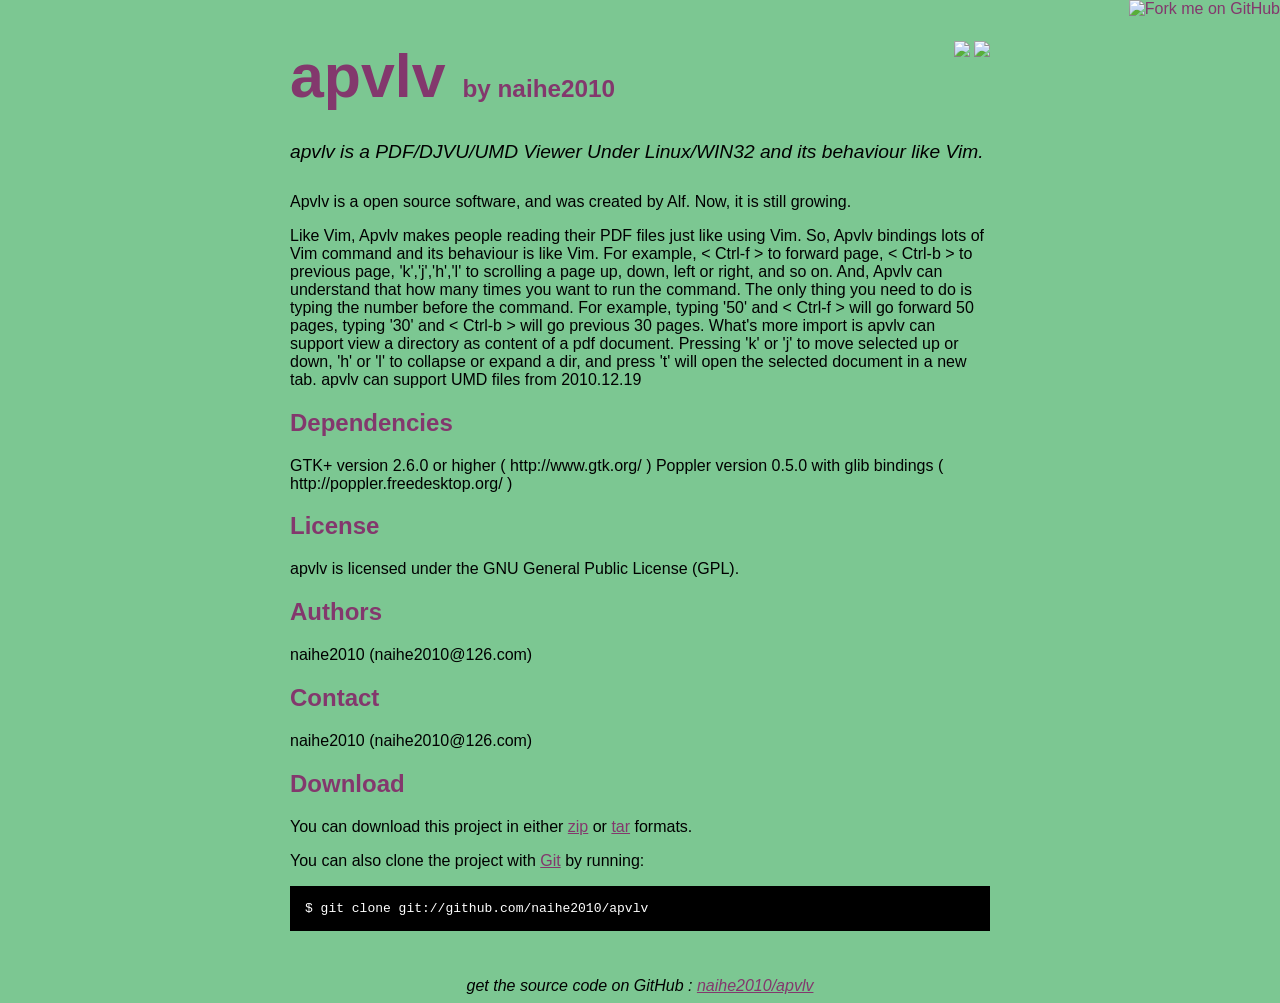
==== index.html @ 561decd7 "github generated gh-pages branch" ====
<!DOCTYPE html>
<html>
<head>
  <meta charset='utf-8'>

  <title>naihe2010/apvlv @ GitHub</title>

  <style type="text/css">
    body {
      margin-top: 1.0em;
      background-color: #7cc792;
      font-family: Helvetica, Arial, FreeSans, san-serif;
      color: #000000;
    }
    #container {
      margin: 0 auto;
      width: 700px;
    }
    h1 { font-size: 3.8em; color: #83386d; margin-bottom: 3px; }
    h1 .small { font-size: 0.4em; }
    h1 a { text-decoration: none }
    h2 { font-size: 1.5em; color: #83386d; }
    h3 { text-align: center; color: #83386d; }
    a { color: #83386d; }
    .description { font-size: 1.2em; margin-bottom: 30px; margin-top: 30px; font-style: italic;}
    .download { float: right; }
    pre { background: #000; color: #fff; padding: 15px;}
    hr { border: 0; width: 80%; border-bottom: 1px solid #aaa}
    .footer { text-align:center; padding-top:30px; font-style: italic; }
  </style>
</head>

<body>
  <a href="http://github.com/naihe2010/apvlv"><img style="position: absolute; top: 0; right: 0; border: 0;" src="http://s3.amazonaws.com/github/ribbons/forkme_right_darkblue_121621.png" alt="Fork me on GitHub" /></a>

  <div id="container">

    <div class="download">
      <a href="http://github.com/naihe2010/apvlv/zipball/master">
        <img border="0" width="90" src="http://github.com/images/modules/download/zip.png"></a>
      <a href="http://github.com/naihe2010/apvlv/tarball/master">
        <img border="0" width="90" src="http://github.com/images/modules/download/tar.png"></a>
    </div>

    <h1><a href="http://github.com/naihe2010/apvlv">apvlv</a>
      <span class="small">by <a href="http://github.com/naihe2010">naihe2010</a></span></h1>

    <div class="description">
      apvlv is a PDF/DJVU/UMD Viewer Under Linux/WIN32 and its behaviour like Vim.
    </div>

    <p><p>Apvlv is a open source software, and was created by Alf. Now, it is still growing.

<p>Like Vim, Apvlv makes people reading their PDF files just like using Vim.

So, Apvlv bindings lots of Vim command and its behaviour is like Vim. For example, < Ctrl-f > to forward page, < Ctrl-b > to previous page, 'k','j','h','l' to scrolling a page up, down, left or right, and so on.

And, Apvlv can understand that how many times you want to run the command.

The only thing you need to do is typing the number before the command. For example, typing '50' and < Ctrl-f > will go forward 50 pages, typing '30' and < Ctrl-b > will go previous 30 pages.

What's more import is apvlv can support view a directory as content of a pdf document. Pressing 'k' or 'j' to move selected up or down, 'h' or 'l' to collapse or expand a dir, and press 't' will open the selected document in a new tab.

apvlv can support UMD files from 2010.12.19


</p><h2>Dependencies</h2>
<p>GTK+ version 2.6.0 or higher ( http://www.gtk.org/ )
Poppler version 0.5.0 with glib bindings ( http://poppler.freedesktop.org/ ) </p>
<h2>License</h2>
<p>apvlv is licensed under the GNU General Public License (GPL).</p>
<h2>Authors</h2>
<p>naihe2010 (naihe2010@126.com)  </p>
<h2>Contact</h2>
<p>naihe2010 (naihe2010@126.com)<br/>      </p>


    <h2>Download</h2>
    <p>
      You can download this project in either
      <a href="http://github.com/naihe2010/apvlv/zipball/master">zip</a> or
      <a href="http://github.com/naihe2010/apvlv/tarball/master">tar</a> formats.
    </p>
    <p>You can also clone the project with <a href="http://git-scm.com">Git</a>
      by running:
      <pre>$ git clone git://github.com/naihe2010/apvlv</pre>
    </p>

    <div class="footer">
      get the source code on GitHub : <a href="http://github.com/naihe2010/apvlv">naihe2010/apvlv</a>
    </div>

  </div>

  
</body>
</html>
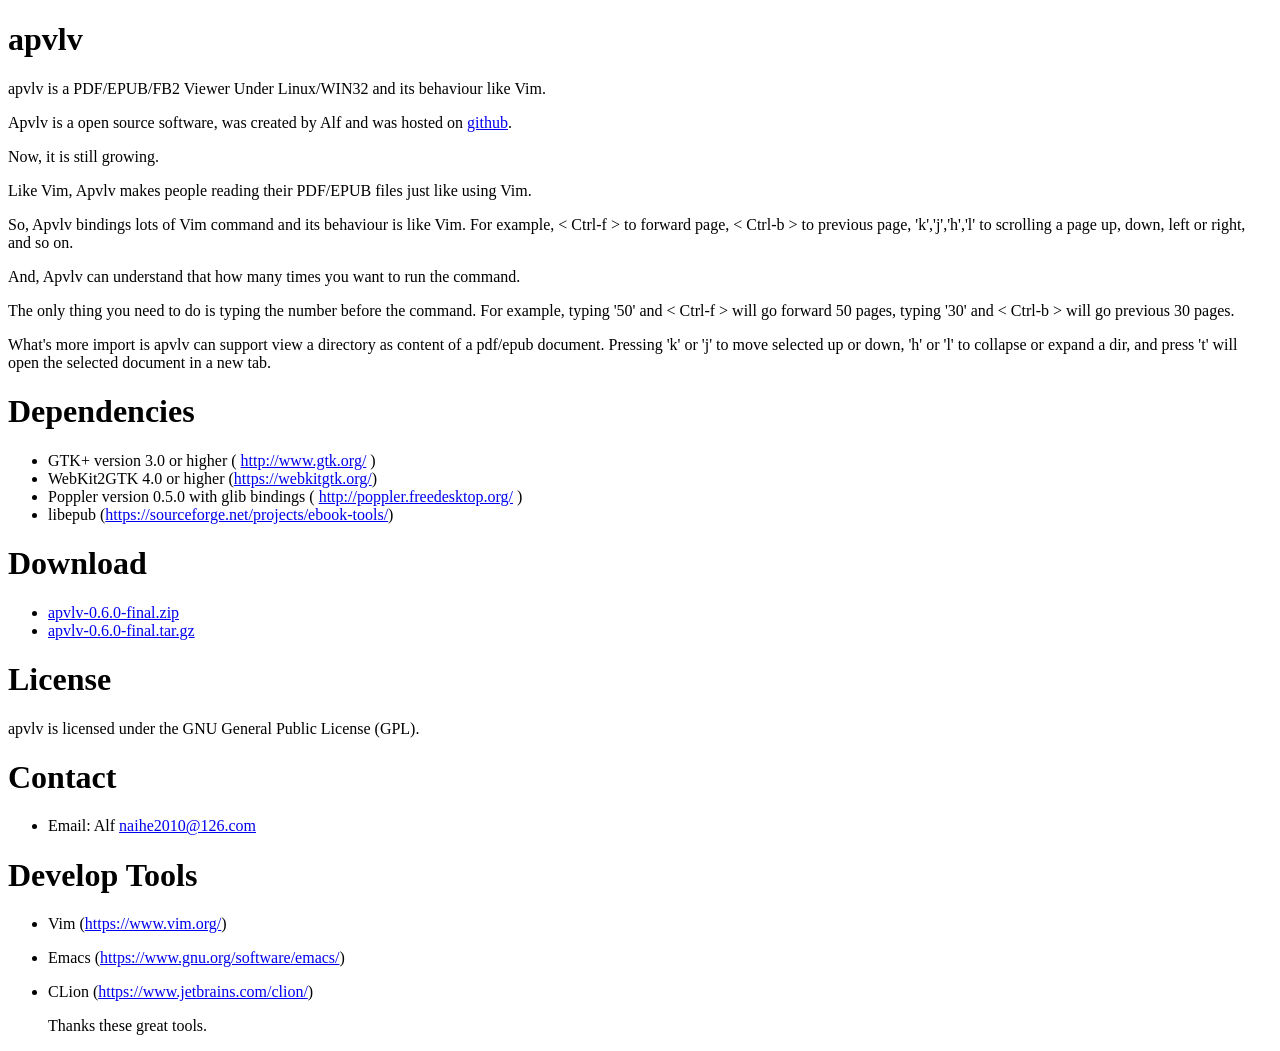
==== commit fe9b3db4: "update index.html" ====
--- a/index.html
+++ b/index.html
@@ -1,98 +1,49 @@
-<!DOCTYPE html>
+<!doctype html>
 <html>
 <head>
-  <meta charset='utf-8'>
+<meta charset='UTF-8'><meta name='viewport' content='width=device-width initial-scale=1'>
+<title>README</title>
+</head>
+<body><h1 id='apvlv'>apvlv</h1>
+<p>apvlv is a PDF/EPUB/FB2 Viewer Under Linux/WIN32 and its behaviour like Vim.</p>
+<p>Apvlv is a open source software, was created by Alf and was hosted on <a href='https://github.com/naihe2010/apvlv'>github</a>.</p>
+<p>Now, it is still growing.</p>
+<p>Like Vim, Apvlv makes people reading their PDF/EPUB files just like using Vim.</p>
+<p>So, Apvlv bindings lots of Vim command and its behaviour is like Vim. For example, &lt; Ctrl-f &gt; to forward page, &lt; Ctrl-b &gt; to previous page, &#39;k&#39;,&#39;j&#39;,&#39;h&#39;,&#39;l&#39; to scrolling a page up, down, left or right, and so on.</p>
+<p>And, Apvlv can understand that how many times you want to run the command.</p>
+<p>The only thing you need to do is typing the number before the command. For example, typing &#39;50&#39; and &lt; Ctrl-f &gt; will go forward 50 pages, typing &#39;30&#39; and &lt; Ctrl-b &gt; will go previous 30 pages.</p>
+<p>What&#39;s more import is apvlv can support view a directory as content of a pdf/epub document. Pressing &#39;k&#39; or &#39;j&#39; to move selected up or down, &#39;h&#39; or &#39;l&#39; to collapse or expand a dir, and press &#39;t&#39; will open the selected document in a new tab.</p>
+<h1 id='dependencies'>Dependencies</h1>
+<ul>
+<li>GTK+ version 3.0 or higher ( <a href='http://www.gtk.org/' target='_blank' class='url'>http://www.gtk.org/</a> )</li>
+<li>WebKit2GTK 4.0 or higher (<a href='https://webkitgtk.org/' target='_blank' class='url'>https://webkitgtk.org/</a>)</li>
+<li>Poppler version 0.5.0 with glib bindings ( <a href='http://poppler.freedesktop.org/' target='_blank' class='url'>http://poppler.freedesktop.org/</a> )</li>
+<li>libepub (<a href='https://sourceforge.net/projects/ebook-tools/' target='_blank' class='url'>https://sourceforge.net/projects/ebook-tools/</a>)</li>
 
-  <title>naihe2010/apvlv @ GitHub</title>
+</ul>
+<h1 id='download'>Download</h1>
+<ul>
+<li><a href='https://github.com/naihe2010/apvlv/archive/v0.6.0-final.zip'>apvlv-0.6.0-final.zip</a></li>
+<li><a href='https://github.com/naihe2010/apvlv/archive/v0.6.0-final.tar.gz'>apvlv-0.6.0-final.tar.gz</a></li>
 
-  <style type="text/css">
-    body {
-      margin-top: 1.0em;
-      background-color: #7cc792;
-      font-family: Helvetica, Arial, FreeSans, san-serif;
-      color: #000000;
-    }
-    #container {
-      margin: 0 auto;
-      width: 700px;
-    }
-    h1 { font-size: 3.8em; color: #83386d; margin-bottom: 3px; }
-    h1 .small { font-size: 0.4em; }
-    h1 a { text-decoration: none }
-    h2 { font-size: 1.5em; color: #83386d; }
-    h3 { text-align: center; color: #83386d; }
-    a { color: #83386d; }
-    .description { font-size: 1.2em; margin-bottom: 30px; margin-top: 30px; font-style: italic;}
-    .download { float: right; }
-    pre { background: #000; color: #fff; padding: 15px;}
-    hr { border: 0; width: 80%; border-bottom: 1px solid #aaa}
-    .footer { text-align:center; padding-top:30px; font-style: italic; }
-  </style>
-</head>
+</ul>
+<h1 id='license'>License</h1>
+<p>apvlv is licensed under the GNU General Public License (GPL).</p>
+<h1 id='contact'>Contact</h1>
+<ul>
+<li>Email: Alf <a href='mailto:naihe2010@126.com'>naihe2010@126.com</a></li>
 
-<body>
-  <a href="http://github.com/naihe2010/apvlv"><img style="position: absolute; top: 0; right: 0; border: 0;" src="http://s3.amazonaws.com/github/ribbons/forkme_right_darkblue_121621.png" alt="Fork me on GitHub" /></a>
+</ul>
+<h1 id='develop-tools'>Develop Tools</h1>
+<ul>
+<li><p>Vim (<a href='https://www.vim.org/' target='_blank' class='url'>https://www.vim.org/</a>)</p>
+</li>
+<li><p>Emacs (<a href='https://www.gnu.org/software/emacs/' target='_blank' class='url'>https://www.gnu.org/software/emacs/</a>)</p>
+</li>
+<li><p>CLion (<a href='https://www.jetbrains.com/clion/' target='_blank' class='url'>https://www.jetbrains.com/clion/</a>)</p>
+<p>Thanks these great tools.</p>
+</li>
 
-  <div id="container">
-
-    <div class="download">
-      <a href="http://github.com/naihe2010/apvlv/zipball/master">
-        <img border="0" width="90" src="http://github.com/images/modules/download/zip.png"></a>
-      <a href="http://github.com/naihe2010/apvlv/tarball/master">
-        <img border="0" width="90" src="http://github.com/images/modules/download/tar.png"></a>
-    </div>
-
-    <h1><a href="http://github.com/naihe2010/apvlv">apvlv</a>
-      <span class="small">by <a href="http://github.com/naihe2010">naihe2010</a></span></h1>
-
-    <div class="description">
-      apvlv is a PDF/DJVU/UMD Viewer Under Linux/WIN32 and its behaviour like Vim.
-    </div>
-
-    <p><p>Apvlv is a open source software, and was created by Alf. Now, it is still growing.
-
-<p>Like Vim, Apvlv makes people reading their PDF files just like using Vim.
-
-So, Apvlv bindings lots of Vim command and its behaviour is like Vim. For example, < Ctrl-f > to forward page, < Ctrl-b > to previous page, 'k','j','h','l' to scrolling a page up, down, left or right, and so on.
-
-And, Apvlv can understand that how many times you want to run the command.
-
-The only thing you need to do is typing the number before the command. For example, typing '50' and < Ctrl-f > will go forward 50 pages, typing '30' and < Ctrl-b > will go previous 30 pages.
-
-What's more import is apvlv can support view a directory as content of a pdf document. Pressing 'k' or 'j' to move selected up or down, 'h' or 'l' to collapse or expand a dir, and press 't' will open the selected document in a new tab.
-
-apvlv can support UMD files from 2010.12.19
-
-
-</p><h2>Dependencies</h2>
-<p>GTK+ version 2.6.0 or higher ( http://www.gtk.org/ )
-Poppler version 0.5.0 with glib bindings ( http://poppler.freedesktop.org/ ) </p>
-<h2>License</h2>
-<p>apvlv is licensed under the GNU General Public License (GPL).</p>
-<h2>Authors</h2>
-<p>naihe2010 (naihe2010@126.com)  </p>
-<h2>Contact</h2>
-<p>naihe2010 (naihe2010@126.com)-<br/>      </p>
-
-
-    <h2>Download</h2>
-    <p>
-      You can download this project in either
-      <a href="http://github.com/naihe2010/apvlv/zipball/master">zip</a> or
-      <a href="http://github.com/naihe2010/apvlv/tarball/master">tar</a> formats.
-    </p>
-    <p>You can also clone the project with <a href="http://git-scm.com">Git</a>
-      by running:
-      <pre>$ git clone git://github.com/naihe2010/apvlv</pre>
-    </p>
-
-    <div class="footer">
-      get the source code on GitHub : <a href="http://github.com/naihe2010/apvlv">naihe2010/apvlv</a>
-    </div>
-
-  </div>
-
-  
+</ul>
 </body>
 </html>
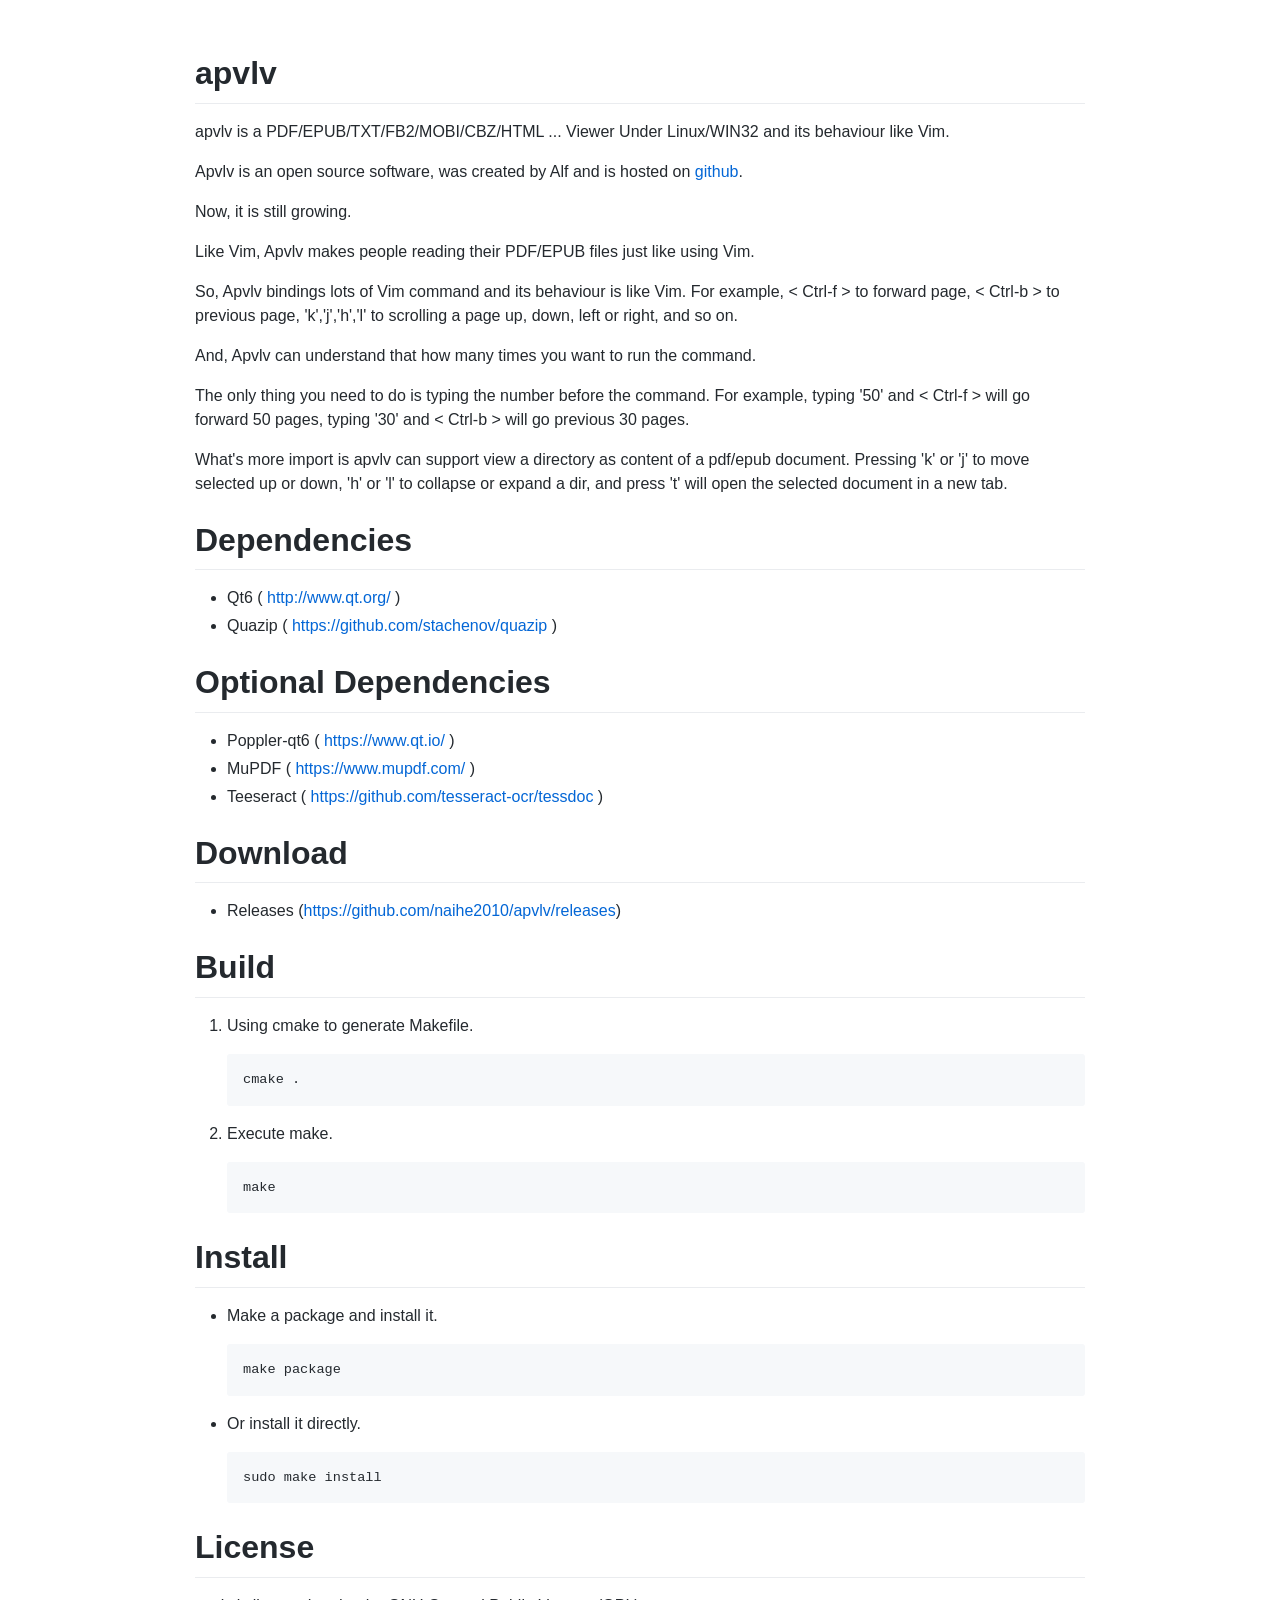
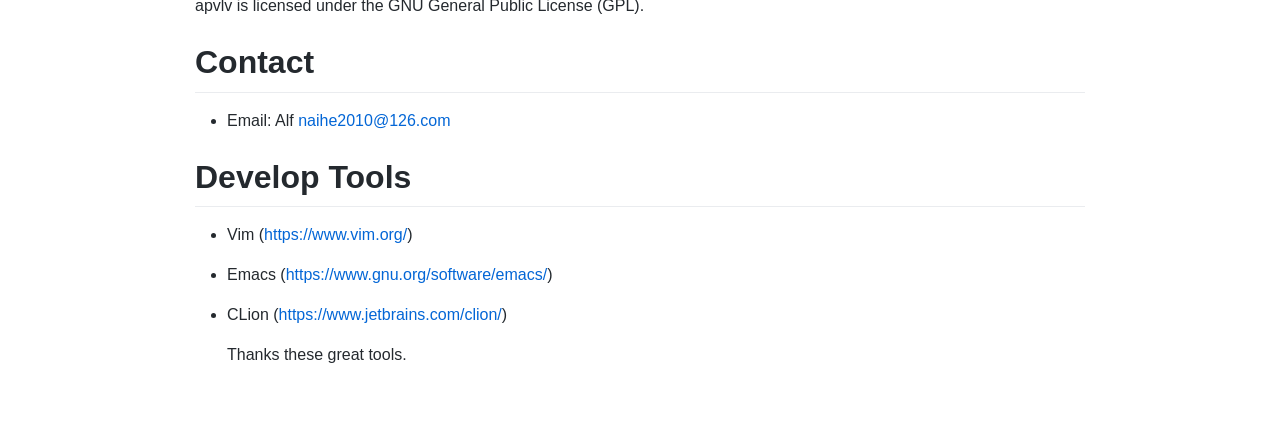
==== commit e49e75c8: "update index.html which exported from Marktext" ====
--- a/index.html
+++ b/index.html
@@ -1,49 +1,1311 @@
-<!doctype html>
-<html>
+<!DOCTYPE html>
+<html lang="en">
 <head>
-<meta charset='UTF-8'><meta name='viewport' content='width=device-width initial-scale=1'>
-<title>README</title>
+  <meta charset="UTF-8">
+  <meta name="viewport" content="width=device-width, initial-scale=1">
+  <title></title>
+  <style>
+  @font-face {
+  font-family: octicons-link;
+  src: url([data-uri]) format('woff');
+}
+
+.markdown-body .octicon {
+  display: inline-block;
+  fill: currentColor;
+  vertical-align: text-bottom;
+}
+
+.markdown-body .anchor {
+  float: left;
+  line-height: 1;
+  margin-left: -20px;
+  padding-right: 4px;
+}
+
+.markdown-body .anchor:focus {
+  outline: none;
+}
+
+.markdown-body h1 .octicon-link,
+.markdown-body h2 .octicon-link,
+.markdown-body h3 .octicon-link,
+.markdown-body h4 .octicon-link,
+.markdown-body h5 .octicon-link,
+.markdown-body h6 .octicon-link {
+  color: #1b1f23;
+  vertical-align: middle;
+  visibility: hidden;
+}
+
+.markdown-body h1:hover .anchor,
+.markdown-body h2:hover .anchor,
+.markdown-body h3:hover .anchor,
+.markdown-body h4:hover .anchor,
+.markdown-body h5:hover .anchor,
+.markdown-body h6:hover .anchor {
+  text-decoration: none;
+}
+
+.markdown-body h1:hover .anchor .octicon-link,
+.markdown-body h2:hover .anchor .octicon-link,
+.markdown-body h3:hover .anchor .octicon-link,
+.markdown-body h4:hover .anchor .octicon-link,
+.markdown-body h5:hover .anchor .octicon-link,
+.markdown-body h6:hover .anchor .octicon-link {
+  visibility: visible;
+}
+
+.markdown-body {
+  -ms-text-size-adjust: 100%;
+  -webkit-text-size-adjust: 100%;
+  color: #24292e;
+  line-height: 1.5;
+  font-family: -apple-system,BlinkMacSystemFont,Segoe UI,Helvetica,Arial,sans-serif,Apple Color Emoji,Segoe UI Emoji,Segoe UI Symbol;
+  font-size: 16px;
+  line-height: 1.5;
+  word-wrap: break-word;
+}
+
+.markdown-body .pl-c {
+  color: #6a737d;
+}
+
+.markdown-body .pl-c1,
+.markdown-body .pl-s .pl-v {
+  color: #005cc5;
+}
+
+.markdown-body .pl-e,
+.markdown-body .pl-en {
+  color: #6f42c1;
+}
+
+.markdown-body .pl-s .pl-s1,
+.markdown-body .pl-smi {
+  color: #24292e;
+}
+
+.markdown-body .pl-ent {
+  color: #22863a;
+}
+
+.markdown-body .pl-k {
+  color: #d73a49;
+}
+
+.markdown-body .pl-pds,
+.markdown-body .pl-s,
+.markdown-body .pl-s .pl-pse .pl-s1,
+.markdown-body .pl-sr,
+.markdown-body .pl-sr .pl-cce,
+.markdown-body .pl-sr .pl-sra,
+.markdown-body .pl-sr .pl-sre {
+  color: #032f62;
+}
+
+.markdown-body .pl-smw,
+.markdown-body .pl-v {
+  color: #e36209;
+}
+
+.markdown-body .pl-bu {
+  color: #b31d28;
+}
+
+.markdown-body .pl-ii {
+  background-color: #b31d28;
+  color: #fafbfc;
+}
+
+.markdown-body .pl-c2 {
+  background-color: #d73a49;
+  color: #fafbfc;
+}
+
+.markdown-body .pl-c2:before {
+  content: "^M";
+}
+
+.markdown-body .pl-sr .pl-cce {
+  color: #22863a;
+  font-weight: 700;
+}
+
+.markdown-body .pl-ml {
+  color: #735c0f;
+}
+
+.markdown-body .pl-mh,
+.markdown-body .pl-mh .pl-en,
+.markdown-body .pl-ms {
+  color: #005cc5;
+  font-weight: 700;
+}
+
+.markdown-body .pl-mi {
+  color: #24292e;
+  font-style: italic;
+}
+
+.markdown-body .pl-mb {
+  color: #24292e;
+  font-weight: 700;
+}
+
+.markdown-body .pl-md {
+  background-color: #ffeef0;
+  color: #b31d28;
+}
+
+.markdown-body .pl-mi1 {
+  background-color: #f0fff4;
+  color: #22863a;
+}
+
+.markdown-body .pl-mc {
+  background-color: #ffebda;
+  color: #e36209;
+}
+
+.markdown-body .pl-mi2 {
+  background-color: #005cc5;
+  color: #f6f8fa;
+}
+
+.markdown-body .pl-mdr {
+  color: #6f42c1;
+  font-weight: 700;
+}
+
+.markdown-body .pl-ba {
+  color: #586069;
+}
+
+.markdown-body .pl-sg {
+  color: #959da5;
+}
+
+.markdown-body .pl-corl {
+  color: #032f62;
+  text-decoration: underline;
+}
+
+.markdown-body details {
+  display: block;
+}
+
+.markdown-body summary {
+  display: list-item;
+}
+
+.markdown-body a {
+  background-color: transparent;
+}
+
+.markdown-body a:active,
+.markdown-body a:hover {
+  outline-width: 0;
+}
+
+.markdown-body strong {
+  font-weight: inherit;
+  font-weight: bolder;
+}
+
+.markdown-body h1 {
+  font-size: 2em;
+  margin: .67em 0;
+}
+
+.markdown-body img {
+  border-style: none;
+}
+
+.markdown-body code,
+.markdown-body kbd,
+.markdown-body pre {
+  font-family: monospace,monospace;
+  font-size: 1em;
+}
+
+.markdown-body hr {
+  box-sizing: content-box;
+  height: 0;
+  overflow: visible;
+}
+
+.markdown-body input {
+  font: inherit;
+  margin: 0;
+}
+
+.markdown-body input {
+  overflow: visible;
+}
+
+.markdown-body [type=checkbox] {
+  box-sizing: border-box;
+  padding: 0;
+}
+
+.markdown-body * {
+  box-sizing: border-box;
+}
+
+.markdown-body input {
+  font-family: inherit;
+  font-size: inherit;
+  line-height: inherit;
+}
+
+.markdown-body a {
+  color: #0366d6;
+  text-decoration: none;
+}
+
+.markdown-body a:hover {
+  text-decoration: underline;
+}
+
+.markdown-body strong {
+  font-weight: 600;
+}
+
+.markdown-body hr {
+  background: transparent;
+  border: 0;
+  border-bottom: 1px solid #dfe2e5;
+  height: 0;
+  margin: 15px 0;
+  overflow: hidden;
+}
+
+.markdown-body hr:before {
+  content: "";
+  display: table;
+}
+
+.markdown-body hr:after {
+  clear: both;
+  content: "";
+  display: table;
+}
+
+.markdown-body table {
+  border-collapse: collapse;
+  border-spacing: 0;
+}
+
+.markdown-body td,
+.markdown-body th {
+  padding: 0;
+}
+
+.markdown-body details summary {
+  cursor: pointer;
+}
+
+.markdown-body h1,
+.markdown-body h2,
+.markdown-body h3,
+.markdown-body h4,
+.markdown-body h5,
+.markdown-body h6 {
+  margin-bottom: 0;
+  margin-top: 0;
+}
+
+.markdown-body h1 {
+  font-size: 32px;
+}
+
+.markdown-body h1,
+.markdown-body h2 {
+  font-weight: 600;
+}
+
+.markdown-body h2 {
+  font-size: 24px;
+}
+
+.markdown-body h3 {
+  font-size: 20px;
+}
+
+.markdown-body h3,
+.markdown-body h4 {
+  font-weight: 600;
+}
+
+.markdown-body h4 {
+  font-size: 16px;
+}
+
+.markdown-body h5 {
+  font-size: 14px;
+}
+
+.markdown-body h5,
+.markdown-body h6 {
+  font-weight: 600;
+}
+
+.markdown-body h6 {
+  font-size: 12px;
+}
+
+.markdown-body p {
+  margin-bottom: 10px;
+  margin-top: 0;
+}
+
+.markdown-body blockquote {
+  margin: 0;
+}
+
+.markdown-body ol,
+.markdown-body ul {
+  margin-bottom: 0;
+  margin-top: 0;
+  padding-left: 0;
+}
+
+.markdown-body ol ol,
+.markdown-body ul ol {
+  list-style-type: lower-roman;
+}
+
+.markdown-body ol ol ol,
+.markdown-body ol ul ol,
+.markdown-body ul ol ol,
+.markdown-body ul ul ol {
+  list-style-type: lower-alpha;
+}
+
+.markdown-body dd {
+  margin-left: 0;
+}
+
+.markdown-body code,
+.markdown-body pre {
+  font-family: SFMono-Regular,Consolas,Liberation Mono,Menlo,Courier,monospace;
+  font-size: 12px;
+}
+
+.markdown-body pre {
+  margin-bottom: 0;
+  margin-top: 0;
+}
+
+.markdown-body input::-webkit-inner-spin-button,
+.markdown-body input::-webkit-outer-spin-button {
+  -webkit-appearance: none;
+  appearance: none;
+  margin: 0;
+}
+
+.markdown-body .border {
+  border: 1px solid #e1e4e8!important;
+}
+
+.markdown-body .border-0 {
+  border: 0!important;
+}
+
+.markdown-body .border-bottom {
+  border-bottom: 1px solid #e1e4e8!important;
+}
+
+.markdown-body .rounded-1 {
+  border-radius: 3px!important;
+}
+
+.markdown-body .bg-white {
+  background-color: #fff!important;
+}
+
+.markdown-body .bg-gray-light {
+  background-color: #fafbfc!important;
+}
+
+.markdown-body .text-gray-light {
+  color: #6a737d!important;
+}
+
+.markdown-body .mb-0 {
+  margin-bottom: 0!important;
+}
+
+.markdown-body .my-2 {
+  margin-bottom: 8px!important;
+  margin-top: 8px!important;
+}
+
+.markdown-body .pl-0 {
+  padding-left: 0!important;
+}
+
+.markdown-body .py-0 {
+  padding-bottom: 0!important;
+  padding-top: 0!important;
+}
+
+.markdown-body .pl-1 {
+  padding-left: 4px!important;
+}
+
+.markdown-body .pl-2 {
+  padding-left: 8px!important;
+}
+
+.markdown-body .py-2 {
+  padding-bottom: 8px!important;
+  padding-top: 8px!important;
+}
+
+.markdown-body .pl-3,
+.markdown-body .px-3 {
+  padding-left: 16px!important;
+}
+
+.markdown-body .px-3 {
+  padding-right: 16px!important;
+}
+
+.markdown-body .pl-4 {
+  padding-left: 24px!important;
+}
+
+.markdown-body .pl-5 {
+  padding-left: 32px!important;
+}
+
+.markdown-body .pl-6 {
+  padding-left: 40px!important;
+}
+
+.markdown-body .f6 {
+  font-size: 12px!important;
+}
+
+.markdown-body .lh-condensed {
+  line-height: 1.25!important;
+}
+
+.markdown-body .text-bold {
+  font-weight: 600!important;
+}
+
+.markdown-body:before {
+  content: "";
+  display: table;
+}
+
+.markdown-body:after {
+  clear: both;
+  content: "";
+  display: table;
+}
+
+.markdown-body>:first-child {
+  margin-top: 0!important;
+}
+
+.markdown-body>:last-child {
+  margin-bottom: 0!important;
+}
+
+.markdown-body a:not([href]) {
+  color: inherit;
+  text-decoration: none;
+}
+
+.markdown-body blockquote,
+.markdown-body dl,
+.markdown-body ol,
+.markdown-body p,
+.markdown-body pre,
+.markdown-body table,
+.markdown-body ul {
+  margin-bottom: 16px;
+  margin-top: 0;
+}
+
+.markdown-body hr {
+  background-color: #e1e4e8;
+  border: 0;
+  height: .25em;
+  margin: 24px 0;
+  padding: 0;
+}
+
+.markdown-body blockquote {
+  border-left: .25em solid #dfe2e5;
+  color: #6a737d;
+  padding: 0 1em;
+}
+
+.markdown-body blockquote>:first-child {
+  margin-top: 0;
+}
+
+.markdown-body blockquote>:last-child {
+  margin-bottom: 0;
+}
+
+.markdown-body kbd {
+  background-color: #fafbfc;
+  border: 1px solid #c6cbd1;
+  border-bottom-color: #959da5;
+  border-radius: 3px;
+  box-shadow: inset 0 -1px 0 #959da5;
+  color: #444d56;
+  display: inline-block;
+  font-size: 11px;
+  line-height: 10px;
+  padding: 3px 5px;
+  vertical-align: middle;
+}
+
+.markdown-body h1,
+.markdown-body h2,
+.markdown-body h3,
+.markdown-body h4,
+.markdown-body h5,
+.markdown-body h6 {
+  font-weight: 600;
+  line-height: 1.25;
+  margin-bottom: 16px;
+  margin-top: 24px;
+}
+
+.markdown-body h1 {
+  font-size: 2em;
+}
+
+.markdown-body h1,
+.markdown-body h2 {
+  border-bottom: 1px solid #eaecef;
+  padding-bottom: .3em;
+}
+
+.markdown-body h2 {
+  font-size: 1.5em;
+}
+
+.markdown-body h3 {
+  font-size: 1.25em;
+}
+
+.markdown-body h4 {
+  font-size: 1em;
+}
+
+.markdown-body h5 {
+  font-size: .875em;
+}
+
+.markdown-body h6 {
+  color: #6a737d;
+  font-size: .85em;
+}
+
+.markdown-body ol,
+.markdown-body ul {
+  padding-left: 2em;
+}
+
+.markdown-body ol ol,
+.markdown-body ol ul,
+.markdown-body ul ol,
+.markdown-body ul ul {
+  margin-bottom: 0;
+  margin-top: 0;
+}
+
+.markdown-body li {
+  word-wrap: break-all;
+}
+
+.markdown-body li>p {
+  margin-top: 16px;
+}
+
+.markdown-body li+li {
+  margin-top: .25em;
+}
+
+.markdown-body dl {
+  padding: 0;
+}
+
+.markdown-body dl dt {
+  font-size: 1em;
+  font-style: italic;
+  font-weight: 600;
+  margin-top: 16px;
+  padding: 0;
+}
+
+.markdown-body dl dd {
+  margin-bottom: 16px;
+  padding: 0 16px;
+}
+
+.markdown-body table {
+  display: block;
+  overflow: auto;
+  width: 100%;
+}
+
+.markdown-body table th {
+  font-weight: 600;
+}
+
+.markdown-body table td,
+.markdown-body table th {
+  border: 1px solid #dfe2e5;
+  padding: 6px 13px;
+}
+
+.markdown-body table tr {
+  background-color: #fff;
+  border-top: 1px solid #c6cbd1;
+}
+
+.markdown-body table tr:nth-child(2n) {
+  background-color: #f6f8fa;
+}
+
+.markdown-body img {
+  background-color: #fff;
+  box-sizing: content-box;
+  max-width: 100%;
+}
+
+.markdown-body img[align=right] {
+  padding-left: 20px;
+}
+
+.markdown-body img[align=left] {
+  padding-right: 20px;
+}
+
+.markdown-body code {
+  background-color: rgba(27,31,35,.05);
+  border-radius: 3px;
+  font-size: 85%;
+  margin: 0;
+  padding: .2em .4em;
+}
+
+.markdown-body pre {
+  word-wrap: normal;
+}
+
+.markdown-body pre>code {
+  background: transparent;
+  border: 0;
+  font-size: 100%;
+  margin: 0;
+  padding: 0;
+  white-space: pre;
+  word-break: normal;
+}
+
+.markdown-body .highlight {
+  margin-bottom: 16px;
+}
+
+.markdown-body .highlight pre {
+  margin-bottom: 0;
+  word-break: normal;
+}
+
+.markdown-body .highlight pre,
+.markdown-body pre {
+  background-color: #f6f8fa;
+  border-radius: 3px;
+  font-size: 85%;
+  line-height: 1.45;
+  overflow: auto;
+  padding: 16px;
+}
+
+.markdown-body pre code {
+  background-color: transparent;
+  border: 0;
+  display: inline;
+  line-height: inherit;
+  margin: 0;
+  max-width: auto;
+  overflow: visible;
+  padding: 0;
+  word-wrap: normal;
+}
+
+.markdown-body .commit-tease-sha {
+  color: #444d56;
+  display: inline-block;
+  font-family: SFMono-Regular,Consolas,Liberation Mono,Menlo,Courier,monospace;
+  font-size: 90%;
+}
+
+.markdown-body .blob-wrapper {
+  border-bottom-left-radius: 3px;
+  border-bottom-right-radius: 3px;
+  overflow-x: auto;
+  overflow-y: hidden;
+}
+
+.markdown-body .blob-wrapper-embedded {
+  max-height: 240px;
+  overflow-y: auto;
+}
+
+.markdown-body .blob-num {
+  -moz-user-select: none;
+  -ms-user-select: none;
+  -webkit-user-select: none;
+  color: rgba(27,31,35,.3);
+  cursor: pointer;
+  font-family: SFMono-Regular,Consolas,Liberation Mono,Menlo,Courier,monospace;
+  font-size: 12px;
+  line-height: 20px;
+  min-width: 50px;
+  padding-left: 10px;
+  padding-right: 10px;
+  text-align: right;
+  user-select: none;
+  vertical-align: top;
+  white-space: nowrap;
+  width: 1%;
+}
+
+.markdown-body .blob-num:hover {
+  color: rgba(27,31,35,.6);
+}
+
+.markdown-body .blob-num:before {
+  content: attr(data-line-number);
+}
+
+.markdown-body .blob-code {
+  line-height: 20px;
+  padding-left: 10px;
+  padding-right: 10px;
+  position: relative;
+  vertical-align: top;
+}
+
+.markdown-body .blob-code-inner {
+  color: #24292e;
+  font-family: SFMono-Regular,Consolas,Liberation Mono,Menlo,Courier,monospace;
+  font-size: 12px;
+  overflow: visible;
+  white-space: pre;
+  word-wrap: normal;
+}
+
+.markdown-body .pl-token.active,
+.markdown-body .pl-token:hover {
+  background: #ffea7f;
+  cursor: pointer;
+}
+
+.markdown-body kbd {
+  background-color: #fafbfc;
+  border: 1px solid #d1d5da;
+  border-bottom-color: #c6cbd1;
+  border-radius: 3px;
+  box-shadow: inset 0 -1px 0 #c6cbd1;
+  color: #444d56;
+  display: inline-block;
+  font: 11px SFMono-Regular,Consolas,Liberation Mono,Menlo,Courier,monospace;
+  line-height: 10px;
+  padding: 3px 5px;
+  vertical-align: middle;
+}
+
+.markdown-body :checked+.radio-label {
+  border-color: #0366d6;
+  position: relative;
+  z-index: 1;
+}
+
+.markdown-body .tab-size[data-tab-size="1"] {
+  -moz-tab-size: 1;
+  tab-size: 1;
+}
+
+.markdown-body .tab-size[data-tab-size="2"] {
+  -moz-tab-size: 2;
+  tab-size: 2;
+}
+
+.markdown-body .tab-size[data-tab-size="3"] {
+  -moz-tab-size: 3;
+  tab-size: 3;
+}
+
+.markdown-body .tab-size[data-tab-size="4"] {
+  -moz-tab-size: 4;
+  tab-size: 4;
+}
+
+.markdown-body .tab-size[data-tab-size="5"] {
+  -moz-tab-size: 5;
+  tab-size: 5;
+}
+
+.markdown-body .tab-size[data-tab-size="6"] {
+  -moz-tab-size: 6;
+  tab-size: 6;
+}
+
+.markdown-body .tab-size[data-tab-size="7"] {
+  -moz-tab-size: 7;
+  tab-size: 7;
+}
+
+.markdown-body .tab-size[data-tab-size="8"] {
+  -moz-tab-size: 8;
+  tab-size: 8;
+}
+
+.markdown-body .tab-size[data-tab-size="9"] {
+  -moz-tab-size: 9;
+  tab-size: 9;
+}
+
+.markdown-body .tab-size[data-tab-size="10"] {
+  -moz-tab-size: 10;
+  tab-size: 10;
+}
+
+.markdown-body .tab-size[data-tab-size="11"] {
+  -moz-tab-size: 11;
+  tab-size: 11;
+}
+
+.markdown-body .tab-size[data-tab-size="12"] {
+  -moz-tab-size: 12;
+  tab-size: 12;
+}
+
+.markdown-body .task-list-item {
+  list-style-type: none;
+}
+
+.markdown-body .task-list-item+.task-list-item {
+  margin-top: 3px;
+}
+
+.markdown-body .task-list-item input {
+  margin: 0 .2em .25em -1.6em;
+  vertical-align: middle;
+}
+
+.markdown-body hr {
+  border-bottom-color: #eee;
+}
+
+.markdown-body .pl-0 {
+  padding-left: 0!important;
+}
+
+.markdown-body .pl-1 {
+  padding-left: 4px!important;
+}
+
+.markdown-body .pl-2 {
+  padding-left: 8px!important;
+}
+
+.markdown-body .pl-3 {
+  padding-left: 16px!important;
+}
+
+.markdown-body .pl-4 {
+  padding-left: 24px!important;
+}
+
+.markdown-body .pl-5 {
+  padding-left: 32px!important;
+}
+
+.markdown-body .pl-6 {
+  padding-left: 40px!important;
+}
+
+.markdown-body .pl-7 {
+  padding-left: 48px!important;
+}
+
+.markdown-body .pl-8 {
+  padding-left: 64px!important;
+}
+
+.markdown-body .pl-9 {
+  padding-left: 80px!important;
+}
+
+.markdown-body .pl-10 {
+  padding-left: 96px!important;
+}
+
+.markdown-body .pl-11 {
+  padding-left: 112px!important;
+}
+
+.markdown-body .pl-12 {
+  padding-left: 128px!important;
+}
+
+/*# sourceURL=webpack://./node_modules/github-markdown-css/github-markdown.css */
+/*# sourceMappingURL=[data-uri] */
+  </style>
+  <style>
+  /**
+ * prism.js default theme for JavaScript, CSS and HTML
+ * Based on dabblet (http://dabblet.com)
+ * @author Lea Verou
+ */
+
+code[class*="language-"],
+pre[class*="language-"] {
+	color: black;
+	background: none;
+	text-shadow: 0 1px white;
+	font-family: Consolas, Monaco, 'Andale Mono', 'Ubuntu Mono', monospace;
+	font-size: 1em;
+	text-align: left;
+	white-space: pre;
+	word-spacing: normal;
+	word-break: normal;
+	word-wrap: normal;
+	line-height: 1.5;
+
+	-moz-tab-size: 4;
+	-o-tab-size: 4;
+	tab-size: 4;
+
+	-webkit-hyphens: none;
+	-moz-hyphens: none;
+	-ms-hyphens: none;
+	hyphens: none;
+}
+
+pre[class*="language-"]::-moz-selection, pre[class*="language-"] ::-moz-selection,
+code[class*="language-"]::-moz-selection, code[class*="language-"] ::-moz-selection {
+	text-shadow: none;
+	background: #b3d4fc;
+}
+
+pre[class*="language-"]::selection, pre[class*="language-"] ::selection,
+code[class*="language-"]::selection, code[class*="language-"] ::selection {
+	text-shadow: none;
+	background: #b3d4fc;
+}
+
+@media print {
+	code[class*="language-"],
+	pre[class*="language-"] {
+		text-shadow: none;
+	}
+}
+
+/* Code blocks */
+pre[class*="language-"] {
+	padding: 1em;
+	margin: .5em 0;
+	overflow: auto;
+}
+
+:not(pre) > code[class*="language-"],
+pre[class*="language-"] {
+	background: #f5f2f0;
+}
+
+/* Inline code */
+:not(pre) > code[class*="language-"] {
+	padding: .1em;
+	border-radius: .3em;
+	white-space: normal;
+}
+
+.token.comment,
+.token.prolog,
+.token.doctype,
+.token.cdata {
+	color: slategray;
+}
+
+.token.punctuation {
+	color: #999;
+}
+
+.token.namespace {
+	opacity: .7;
+}
+
+.token.property,
+.token.tag,
+.token.boolean,
+.token.number,
+.token.constant,
+.token.symbol,
+.token.deleted {
+	color: #905;
+}
+
+.token.selector,
+.token.attr-name,
+.token.string,
+.token.char,
+.token.builtin,
+.token.inserted {
+	color: #690;
+}
+
+.token.operator,
+.token.entity,
+.token.url,
+.language-css .token.string,
+.style .token.string {
+	color: #9a6e3a;
+	/* This background color was intended by the author of this theme. */
+	background: hsla(0, 0%, 100%, .5);
+}
+
+.token.atrule,
+.token.attr-value,
+.token.keyword {
+	color: #07a;
+}
+
+.token.function,
+.token.class-name {
+	color: #DD4A68;
+}
+
+.token.regex,
+.token.important,
+.token.variable {
+	color: #e90;
+}
+
+.token.important,
+.token.bold {
+	font-weight: bold;
+}
+.token.italic {
+	font-style: italic;
+}
+
+.token.entity {
+	cursor: help;
+}
+
+/*# sourceURL=webpack://./node_modules/prismjs/themes/prism.css */
+/*# sourceMappingURL=[data-uri] */
+  </style>
+  <style>
+  
+  </style>
+  <style>
+    .markdown-body {
+      font-family: -apple-system,Segoe UI,Helvetica,Arial,sans-serif,Apple Color Emoji,Segoe UI Emoji;
+      box-sizing: border-box;
+      min-width: 200px;
+      max-width: 980px;
+      margin: 0 auto;
+      padding: 45px;
+    }
+
+    @media not print {
+      .markdown-body {
+        padding: 45px;
+      }
+
+      @media (max-width: 767px) {
+        .markdown-body {
+          padding: 15px;
+        }
+      }
+    }
+
+    .hf-container {
+      color: #24292e;
+      line-height: 1.3;
+    }
+
+    .markdown-body .highlight pre,
+    .markdown-body pre {
+      white-space: pre-wrap;
+    }
+    .markdown-body table {
+      display: table;
+    }
+    .markdown-body img[data-align="center"] {
+      display: block;
+      margin: 0 auto;
+    }
+    .markdown-body img[data-align="right"] {
+      display: block;
+      margin: 0 0 0 auto;
+    }
+    .markdown-body li.task-list-item {
+      list-style-type: none;
+    }
+    .markdown-body li > [type=checkbox] {
+      margin: 0 0 0 -1.3em;
+    }
+    .markdown-body input[type="checkbox"] ~ p {
+      margin-top: 0;
+      display: inline-block;
+    }
+    .markdown-body ol ol,
+    .markdown-body ul ol {
+      list-style-type: decimal;
+    }
+    .markdown-body ol ol ol,
+    .markdown-body ol ul ol,
+    .markdown-body ul ol ol,
+    .markdown-body ul ul ol {
+      list-style-type: decimal;
+    }
+  </style>
+  <style>.markdown-body a.footnote-ref {
+  text-decoration: none;
+}
+
+.footnotes {
+  font-size: .85em;
+  opacity: .8;
+}
+
+.footnotes li[role="doc-endnote"] {
+  position: relative;
+}
+
+.footnotes .footnote-back {
+  position: absolute;
+  font-family: initial;
+  top: .2em;
+  right: 1em;
+  text-decoration: none;
+}
+
+.inline-math.invalid,
+.multiple-math.invalid {
+  color: rgb(255, 105, 105);
+}
+
+.toc-container {
+  width: 100%;
+}
+
+.toc-container .toc-title {
+  font-weight: 700;
+  font-size: 1.2em;
+  margin-bottom: 0;
+}
+
+.toc-container li,
+.toc-container ul,
+.toc-container ul li {
+  list-style: none !important;
+}
+
+.toc-container > ul {
+  padding-left: 0;
+}
+
+.toc-container ul li span {
+  display : flex;
+}
+
+.toc-container ul li span a {
+  color: inherit;
+  text-decoration: none;
+}
+.toc-container ul li span a:hover {
+  color: inherit;
+  text-decoration: none;
+}
+
+.toc-container ul li span span.dots {
+  flex: 1;
+  height: 0.65em;
+  margin: 0 10px;
+  border-bottom: 2px dotted black;
+}
+
+/*# sourceURL=webpack://./src/muya/lib/assets/styles/exportStyle.css */
+/*# sourceMappingURL=[data-uri] */</style>
+  <style>.markdown-body{}pre.front-matter{display:none!important;}</style>
 </head>
-<body><h1 id='apvlv'>apvlv</h1>
-<p>apvlv is a PDF/EPUB/FB2 Viewer Under Linux/WIN32 and its behaviour like Vim.</p>
-<p>Apvlv is a open source software, was created by Alf and was hosted on <a href='https://github.com/naihe2010/apvlv'>github</a>.</p>
+<body>
+  <article class="markdown-body"><h1 class="atx" id="apvlv">apvlv</h1>
+<p>apvlv is a PDF/EPUB/TXT/FB2/MOBI/CBZ/HTML ... Viewer Under Linux/WIN32 and its behaviour like Vim.</p>
+<p>Apvlv is an open source software, was created by Alf and is hosted on <a href="https://github.com/naihe2010/apvlv">github</a>.</p>
 <p>Now, it is still growing.</p>
 <p>Like Vim, Apvlv makes people reading their PDF/EPUB files just like using Vim.</p>
-<p>So, Apvlv bindings lots of Vim command and its behaviour is like Vim. For example, &lt; Ctrl-f &gt; to forward page, &lt; Ctrl-b &gt; to previous page, &#39;k&#39;,&#39;j&#39;,&#39;h&#39;,&#39;l&#39; to scrolling a page up, down, left or right, and so on.</p>
+<p>So, Apvlv bindings lots of Vim command and its behaviour is like Vim. For example, &lt; Ctrl-f &gt; to forward page, &lt; Ctrl-b &gt; to previous page, 'k','j','h','l' to scrolling a page up, down, left or right, and so on.</p>
 <p>And, Apvlv can understand that how many times you want to run the command.</p>
-<p>The only thing you need to do is typing the number before the command. For example, typing &#39;50&#39; and &lt; Ctrl-f &gt; will go forward 50 pages, typing &#39;30&#39; and &lt; Ctrl-b &gt; will go previous 30 pages.</p>
-<p>What&#39;s more import is apvlv can support view a directory as content of a pdf/epub document. Pressing &#39;k&#39; or &#39;j&#39; to move selected up or down, &#39;h&#39; or &#39;l&#39; to collapse or expand a dir, and press &#39;t&#39; will open the selected document in a new tab.</p>
-<h1 id='dependencies'>Dependencies</h1>
+<p>The only thing you need to do is typing the number before the command. For example, typing '50' and &lt; Ctrl-f &gt; will go forward 50 pages, typing '30' and &lt; Ctrl-b &gt; will go previous 30 pages.</p>
+<p>What's more import is apvlv can support view a directory as content of a pdf/epub document. Pressing 'k' or 'j' to move selected up or down, 'h' or 'l' to collapse or expand a dir, and press 't' will open the selected document in a new tab.</p>
+<h1 class="atx" id="dependencies">Dependencies</h1>
 <ul>
-<li>GTK+ version 3.0 or higher ( <a href='http://www.gtk.org/' target='_blank' class='url'>http://www.gtk.org/</a> )</li>
-<li>WebKit2GTK 4.0 or higher (<a href='https://webkitgtk.org/' target='_blank' class='url'>https://webkitgtk.org/</a>)</li>
-<li>Poppler version 0.5.0 with glib bindings ( <a href='http://poppler.freedesktop.org/' target='_blank' class='url'>http://poppler.freedesktop.org/</a> )</li>
-<li>libepub (<a href='https://sourceforge.net/projects/ebook-tools/' target='_blank' class='url'>https://sourceforge.net/projects/ebook-tools/</a>)</li>
-
+<li>Qt6 ( <a href="http://www.qt.org/">http://www.qt.org/</a> )</li>
+<li>Quazip ( <a href="https://github.com/stachenov/quazip">https://github.com/stachenov/quazip</a> )</li>
 </ul>
-<h1 id='download'>Download</h1>
+<h1 class="atx" id="optional-dependencies">Optional Dependencies</h1>
 <ul>
-<li><a href='https://github.com/naihe2010/apvlv/archive/v0.6.0-final.zip'>apvlv-0.6.0-final.zip</a></li>
-<li><a href='https://github.com/naihe2010/apvlv/archive/v0.6.0-final.tar.gz'>apvlv-0.6.0-final.tar.gz</a></li>
-
+<li>Poppler-qt6 ( <a href="https://www.qt.io/">https://www.qt.io/</a> )</li>
+<li>MuPDF ( <a href="https://www.mupdf.com/">https://www.mupdf.com/</a> )</li>
+<li>Teeseract ( <a href="https://github.com/tesseract-ocr/tessdoc">https://github.com/tesseract-ocr/tessdoc</a> )</li>
 </ul>
-<h1 id='license'>License</h1>
+<h1 class="atx" id="download">Download</h1>
+<ul>
+<li>Releases (<a href="https://github.com/naihe2010/apvlv/releases">https://github.com/naihe2010/apvlv/releases</a>)</li>
+</ul>
+<h1 class="atx" id="build">Build</h1>
+<ol>
+<li><p>Using cmake to generate Makefile.</p>
+<pre><code class="fenced-code-block">cmake .</code></pre>
+</li>
+<li><p>Execute make.</p>
+<pre><code class="fenced-code-block">make</code></pre>
+</li>
+</ol>
+<h1 class="atx" id="install">Install</h1>
+<ul>
+<li><p>Make a package and install it.</p>
+<pre><code class="fenced-code-block">make package</code></pre>
+</li>
+<li><p>Or install it directly.</p>
+<pre><code class="fenced-code-block">sudo make install</code></pre>
+</li>
+</ul>
+<h1 class="atx" id="license">License</h1>
 <p>apvlv is licensed under the GNU General Public License (GPL).</p>
-<h1 id='contact'>Contact</h1>
+<h1 class="atx" id="contact">Contact</h1>
 <ul>
-<li>Email: Alf <a href='mailto:naihe2010@126.com'>naihe2010@126.com</a></li>
-
+<li>Email: Alf <a href="mailto:naihe2010@126.com">naihe2010@126.com</a></li>
 </ul>
-<h1 id='develop-tools'>Develop Tools</h1>
+<h1 class="atx" id="develop-tools">Develop Tools</h1>
 <ul>
-<li><p>Vim (<a href='https://www.vim.org/' target='_blank' class='url'>https://www.vim.org/</a>)</p>
+<li><p>Vim (<a href="https://www.vim.org/">https://www.vim.org/</a>)</p>
 </li>
-<li><p>Emacs (<a href='https://www.gnu.org/software/emacs/' target='_blank' class='url'>https://www.gnu.org/software/emacs/</a>)</p>
+<li><p>Emacs (<a href="https://www.gnu.org/software/emacs/">https://www.gnu.org/software/emacs/</a>)</p>
 </li>
-<li><p>CLion (<a href='https://www.jetbrains.com/clion/' target='_blank' class='url'>https://www.jetbrains.com/clion/</a>)</p>
+<li><p>CLion (<a href="https://www.jetbrains.com/clion/">https://www.jetbrains.com/clion/</a>)</p>
 <p>Thanks these great tools.</p>
 </li>
-
 </ul>
+</article>
 </body>
-</html>
+</html>
